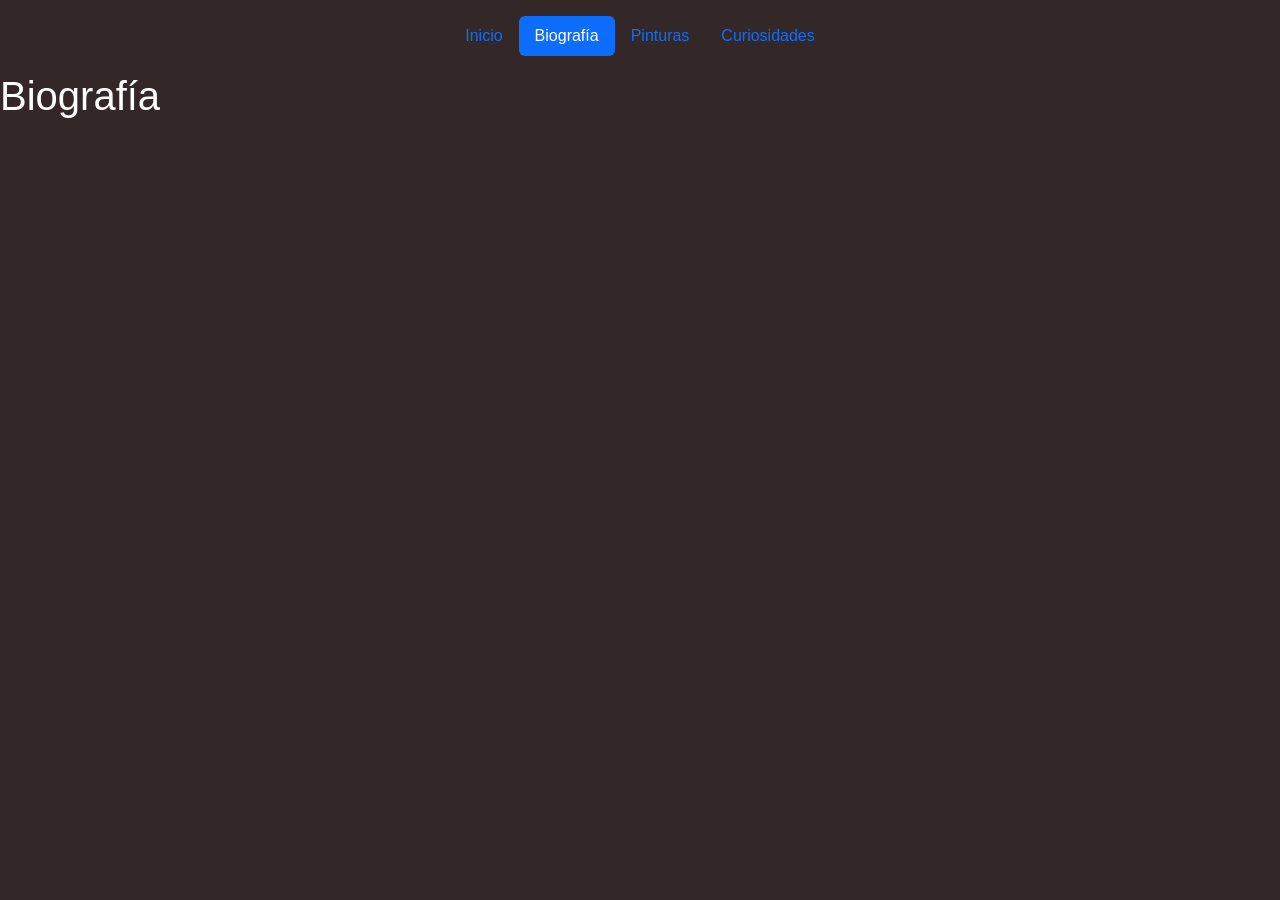
==== Biografía.html @ 465df20d "Add files via upload" ====
<!DOCTYPE html>
<html lang="en">
<head>
    <meta charset="UTF-8">
    <meta name="viewport" content="width=device-width, initial-scale=1.0">
    <title>Vicent Van Gogh</title>
    <link href="https://cdn.jsdelivr.net/npm/bootstrap@5.3.8/dist/css/bootstrap.min.css" rel="stylesheet" href= integrity="sha384-sRIl4kxILFvY47J16cr9ZwB07vP4J8+LH7qKQnuqkuIAvNWLzeN8tE5YBujZqJLB" crossorigin="anonymous">
    <style>
        body{
            font-family:Arial, Helvetica, sans-serif;
            background-color: #332827;
            color: white;
        }
    </style>
</head>
<body>
    <header class="d-flex justify-content-center py-3">
        <ul class="nav nav-pills"> 
            <li class="nav-item"><a href="Inicio.html" class="nav-link">Inicio</a></li> 
            <li class="nav-item"><a href="Biografía.html" class="nav-link active" aria-current="page">Biografía</a></li> 
            <li class="nav-item"><a href="Pinturas.html" class="nav-link">Pinturas</a></li> 
            <li class="nav-item"><a href="Curiosidades.html" class="nav-link">Curiosidades</a></li> 
        </ul> 
    </header> 
<h1 id="header">Biografía</h1>
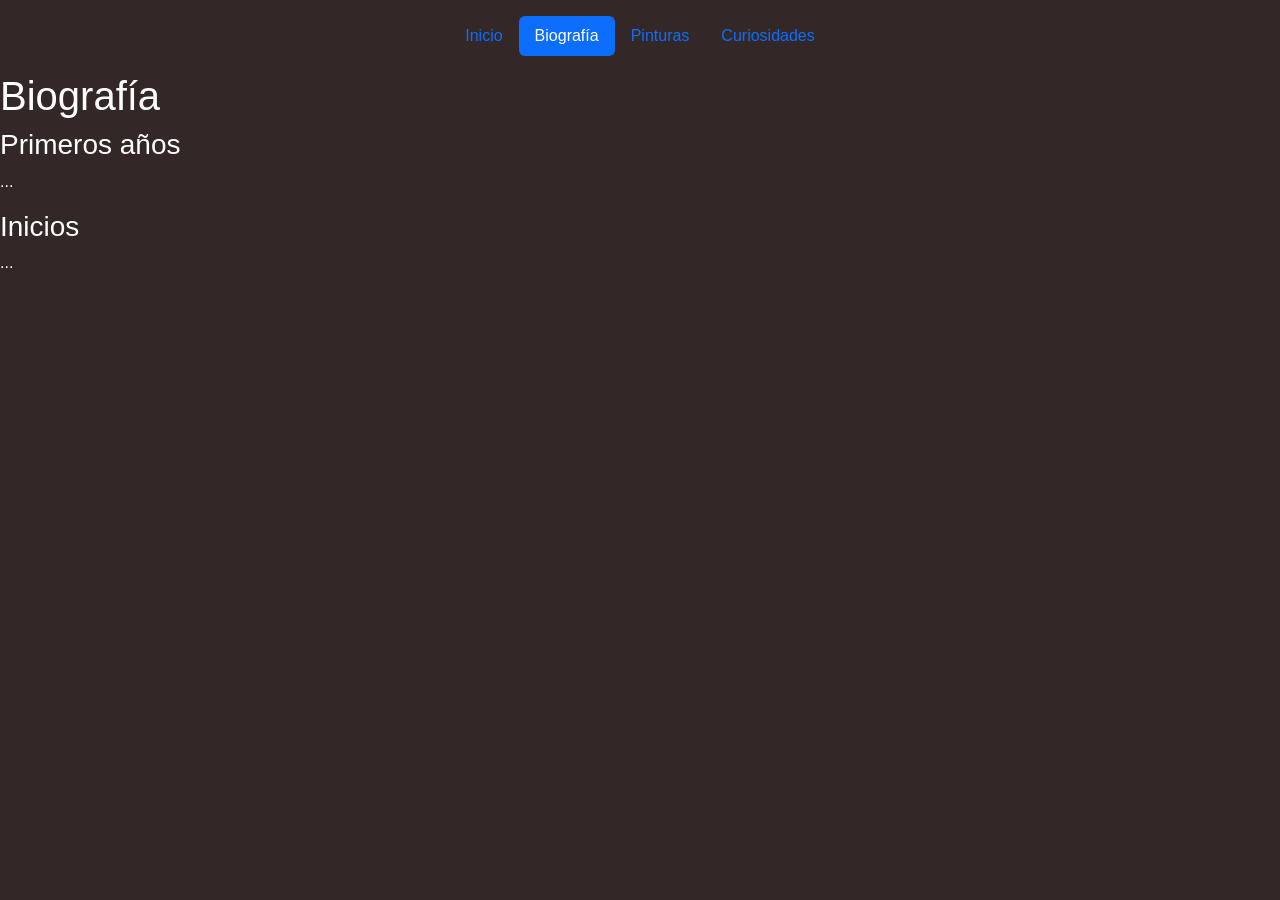
==== commit 17122ebd: "Update Biografía.html" ====
--- a/Biografía.html
+++ b/Biografía.html
@@ -16,10 +16,14 @@
 <body>
     <header class="d-flex justify-content-center py-3">
         <ul class="nav nav-pills"> 
-            <li class="nav-item"><a href="Inicio.html" class="nav-link">Inicio</a></li> 
+            <li class="nav-item"><a href="index.html" class="nav-link">Inicio</a></li> 
             <li class="nav-item"><a href="Biografía.html" class="nav-link active" aria-current="page">Biografía</a></li> 
             <li class="nav-item"><a href="Pinturas.html" class="nav-link">Pinturas</a></li> 
             <li class="nav-item"><a href="Curiosidades.html" class="nav-link">Curiosidades</a></li> 
         </ul> 
     </header> 
-<h1 id="header">Biografía</h1> +<h1 id="header">Biografía</h1> 
+<h3>Primeros años</h3>
+    <p>...</p>
+<h3>Inicios</h3>
+    <p>...</p>
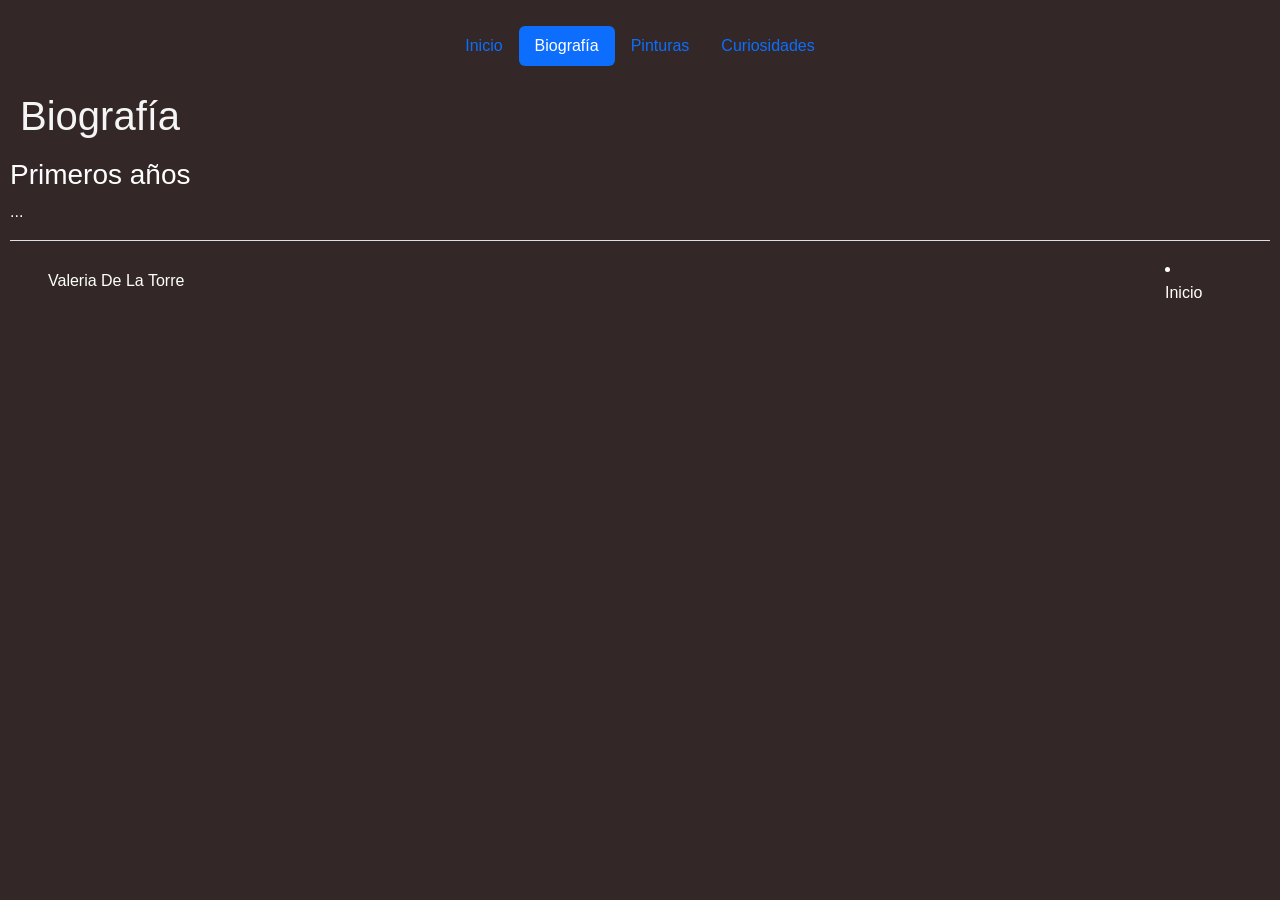
==== commit c4c55652: "Update Biografía.html" ====
--- a/Biografía.html
+++ b/Biografía.html
@@ -4,12 +4,14 @@
     <meta charset="UTF-8">
     <meta name="viewport" content="width=device-width, initial-scale=1.0">
     <title>Vicent Van Gogh</title>
-    <link href="https://cdn.jsdelivr.net/npm/bootstrap@5.3.8/dist/css/bootstrap.min.css" rel="stylesheet" href= integrity="sha384-sRIl4kxILFvY47J16cr9ZwB07vP4J8+LH7qKQnuqkuIAvNWLzeN8tE5YBujZqJLB" crossorigin="anonymous">
+    <link rel="stylesheet" href="EstilosVan.css">
+    <link href="https://cdn.jsdelivr.net/npm/bootstrap@5.3.8/dist/css/bootstrap.min.css" rel="stylesheet" integrity="sha384-sRIl4kxILFvY47J16cr9ZwB07vP4J8+LH7qKQnuqkuIAvNWLzeN8tE5YBujZqJLB" crossorigin="anonymous">
     <style>
         body{
             font-family:Arial, Helvetica, sans-serif;
             background-color: #332827;
             color: white;
+            padding: 10px;
         }
     </style>
 </head>
@@ -21,9 +23,23 @@
             <li class="nav-item"><a href="Pinturas.html" class="nav-link">Pinturas</a></li> 
             <li class="nav-item"><a href="Curiosidades.html" class="nav-link">Curiosidades</a></li> 
         </ul> 
-    </header> 
-<h1 id="header">Biografía</h1> 
+    </header>
+    
+<h1 id="head">Biografía</h1> 
 <h3>Primeros años</h3>
-    <p>...</p>
-<h3>Inicios</h3>
-    <p>...</p>
+<p>...</p>
+<div class="border-top"></div>
+<div class="d-flex flex-wrap justify-content-between align-items-center py-3 my-9">
+        <div class="col-md-4 d-flex align-items-center"> 
+            <a href="/" class="mb-3 me-2 mb-md-0 text-body-secondary text-decoration-none lh-1" aria-label="Bootstrap"> 
+                <svg class="bi" width="30" height="24" aria-hidden="true"> 
+                    <use xlink:href="#bootstrap"></use> 
+                </svg> 
+            </a> 
+            <span class="mb-3 mb-md-0">Valeria De La Torre</span> 
+        </div> 
+        <div class="col-md-1 d-flex align-items-center"> 
+            <li class="nav-item">
+                <a href="index.html" class="nav-link">Inicio</a> 
+            </li>
+</div>
--- a/EstilosVan.css
+++ b/EstilosVan.css
@@ -0,0 +1,57 @@
+#head{
+    color: whitesmoke;
+    vertical-align: middle;
+    padding: 10px;
+} 
+#head2{
+    color: black;
+    vertical-align: middle;
+    padding: 10px;
+} 
+
+.nunito {
+  font-family: "Nunito", sans-serif;
+  font-optical-sizing: auto;
+  font-weight: 300;
+  font-style: normal;
+}
+
+.marco{
+    border: solid 25px black;
+    width: 250px;
+}
+
+.marco2{
+    border: solid 10px black;
+    width: 250px;
+}
+
+img{
+  width: 100%;
+  max-width: 400px;
+  object-fit: cover;
+  vertical-align: middle; 
+}
+.w{
+  padding: 0 15px;
+  display: flex;
+  flex-wrap: wrap;
+  align-items: center;
+  justify-content: space-around;
+  gap: 20px;
+}
+.textov{
+  flex: 1;
+}
+.fondo{
+  color: black;
+  font-family: Arial, Helvetica, sans-serif;
+  background-color: #ccb0ab;
+}
+.pills{
+  background-color: #67403A;
+  color: white;
+}
+.apill{
+  background-color: #4D1C15;
+}
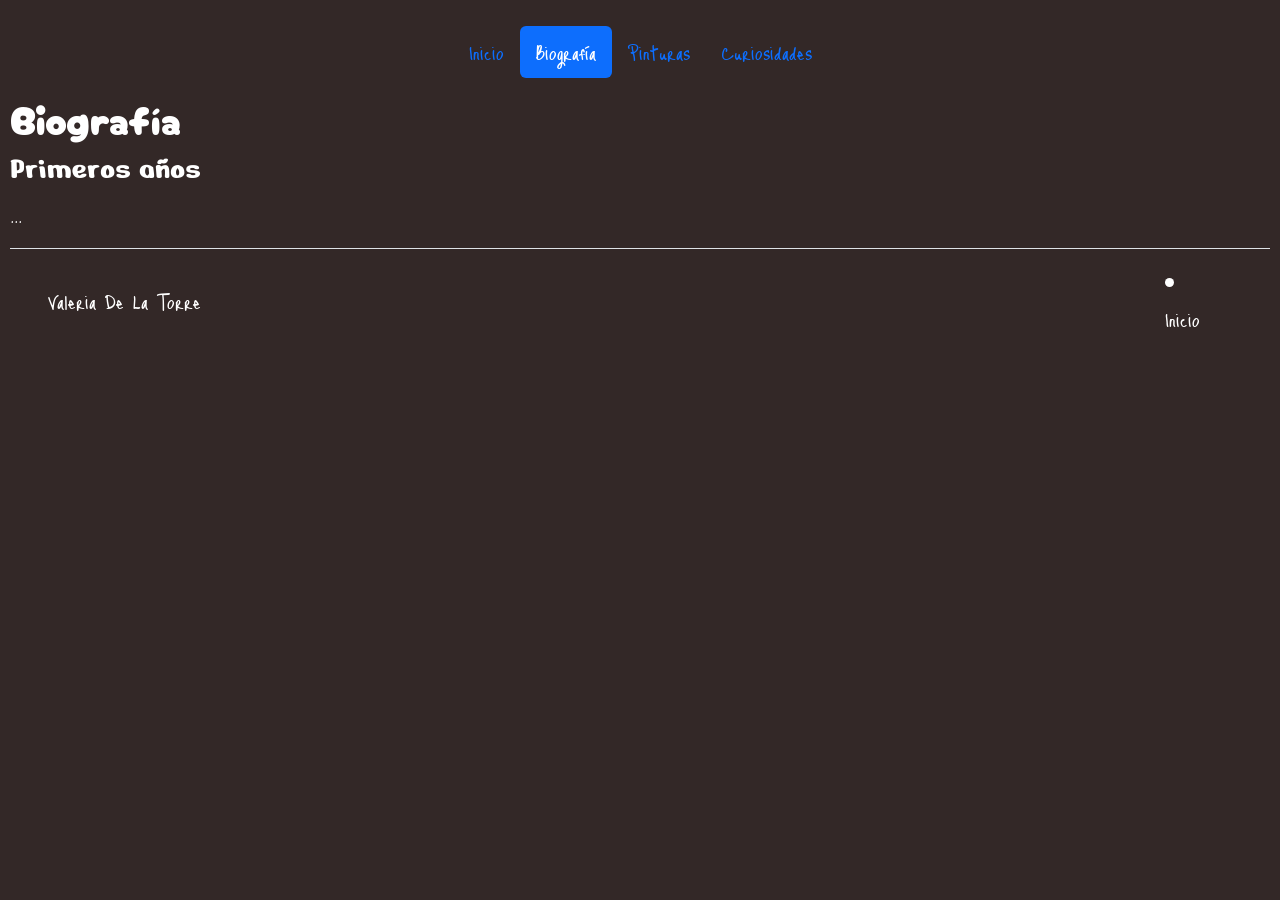
==== commit c347eb0f: "Update Biografía.html" ====
--- a/Biografía.html
+++ b/Biografía.html
@@ -6,6 +6,9 @@
     <title>Vicent Van Gogh</title>
     <link rel="stylesheet" href="EstilosVan.css">
     <link href="https://cdn.jsdelivr.net/npm/bootstrap@5.3.8/dist/css/bootstrap.min.css" rel="stylesheet" integrity="sha384-sRIl4kxILFvY47J16cr9ZwB07vP4J8+LH7qKQnuqkuIAvNWLzeN8tE5YBujZqJLB" crossorigin="anonymous">
+    <link rel="preconnect" href="https://fonts.googleapis.com">
+    <link rel="preconnect" href="https://fonts.gstatic.com" crossorigin>
+    <link href="https://fonts.googleapis.com/css2?family=Cherry+Bomb+One&family=Just+Me+Again+Down+Here&family=Nerko+One&display=swap" rel="stylesheet">
     <style>
         body{
             font-family:Arial, Helvetica, sans-serif;
@@ -15,7 +18,7 @@
         }
     </style>
 </head>
-<body>
+<body class="justmeagain">
     <header class="d-flex justify-content-center py-3">
         <ul class="nav nav-pills"> 
             <li class="nav-item"><a href="index.html" class="nav-link">Inicio</a></li> 
@@ -24,12 +27,13 @@
             <li class="nav-item"><a href="Curiosidades.html" class="nav-link">Curiosidades</a></li> 
         </ul> 
     </header>
-    
-<h1 id="head">Biografía</h1> 
-<h3>Primeros años</h3>
+
+<h1 class="cherry">Biografía</h1> 
+<h3 class="nerko">Primeros años</h3>
 <p>...</p>
-<div class="border-top"></div>
-<div class="d-flex flex-wrap justify-content-between align-items-center py-3 my-9">
+
+<div class="border-top">
+    <div class="d-flex flex-wrap justify-content-between align-items-center py-3 my-9">
         <div class="col-md-4 d-flex align-items-center"> 
             <a href="/" class="mb-3 me-2 mb-md-0 text-body-secondary text-decoration-none lh-1" aria-label="Bootstrap"> 
                 <svg class="bi" width="30" height="24" aria-hidden="true"> 
@@ -42,4 +46,8 @@
             <li class="nav-item">
                 <a href="index.html" class="nav-link">Inicio</a> 
             </li>
+        </div>
+    </div>
 </div>
+</body>
+</html>
--- a/EstilosVan.css
+++ b/EstilosVan.css
@@ -1,19 +1,41 @@
 #head{
-    color: whitesmoke;
-    vertical-align: middle;
-    padding: 10px;
-} 
+  color: whitesmoke;
+  vertical-align: middle;
+  padding: 10px;
+}
+
 #head2{
     color: black;
     vertical-align: middle;
     padding: 10px;
 } 
 
-.nunito {
-  font-family: "Nunito", sans-serif;
-  font-optical-sizing: auto;
-  font-weight: 300;
+.cherry{
+  font-family: "Cherry Bomb One", system-ui;
+  font-weight: 400;
   font-style: normal;
+}
+
+.justmeagain{
+  font-family: "Just Me Again Down Here", cursive;
+  font-weight: 400;
+  font-style: normal;
+  font-size: x-large;
+}
+
+.nerko{
+  font-family: "Nerko One", cursive;
+  font-weight: 400;
+  font-style: normal;
+  font-size: xx-large;
+}
+
+#tit1{
+  font-family: "cherry";
+}
+
+#tit2{
+  font-family: "nerko";
 }
 
 .marco{
@@ -48,10 +70,3 @@
   font-family: Arial, Helvetica, sans-serif;
   background-color: #ccb0ab;
 }
-.pills{
-  background-color: #67403A;
-  color: white;
-}
-.apill{
-  background-color: #4D1C15;
-}
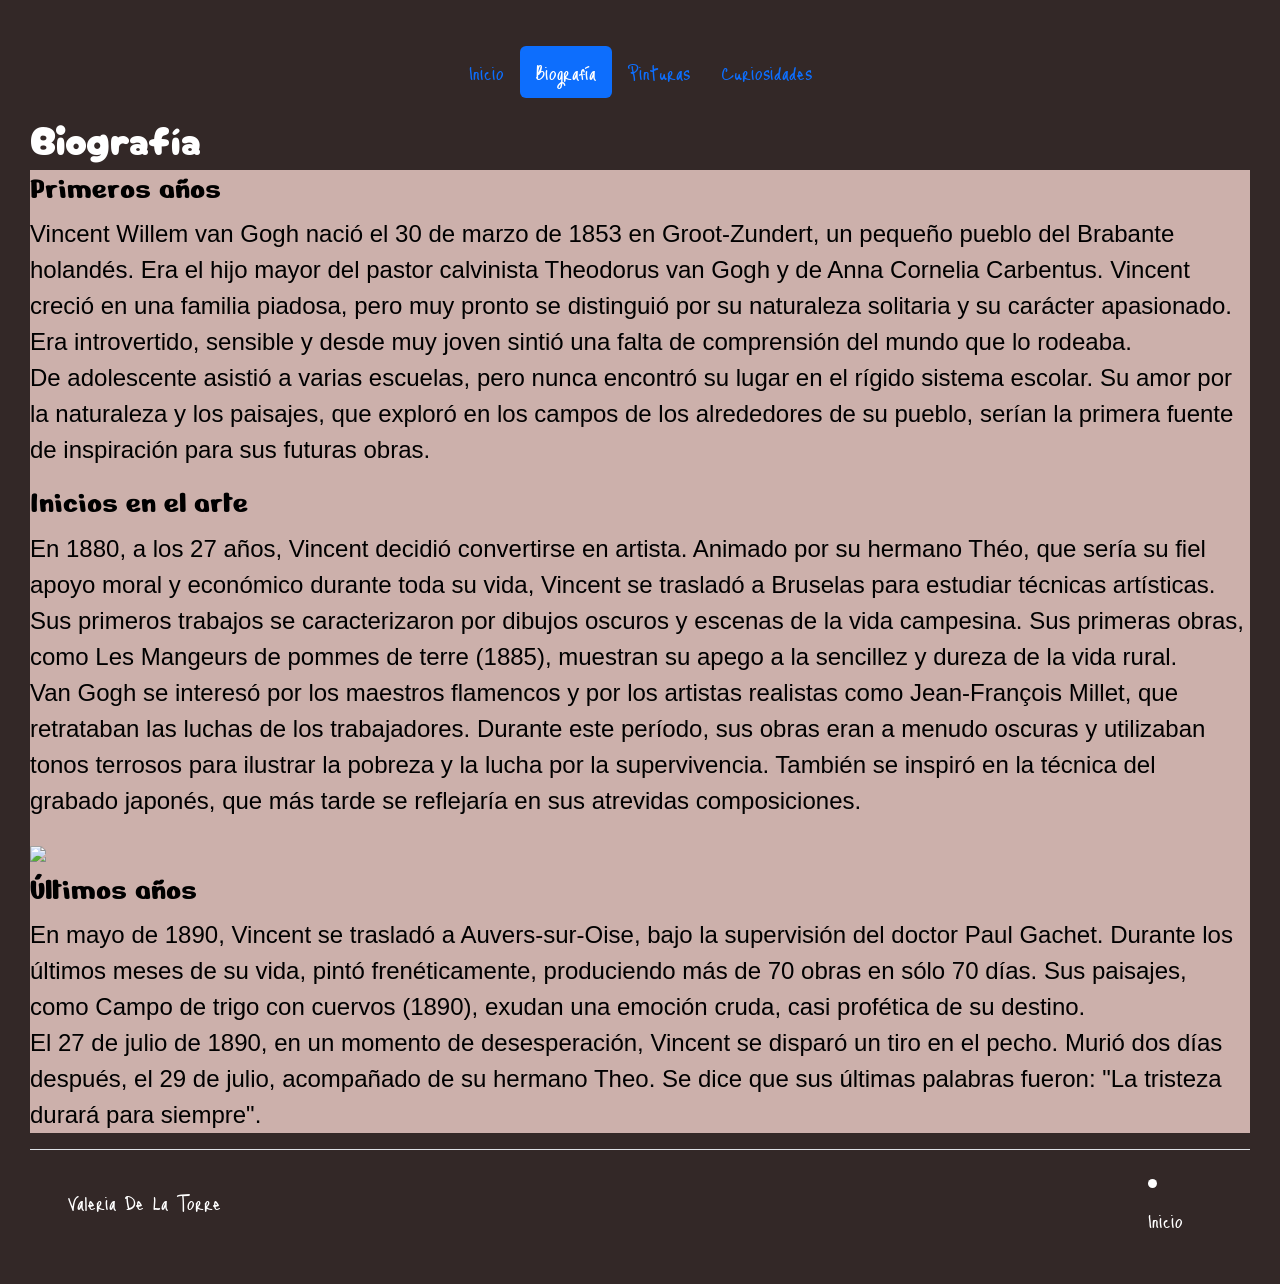
==== commit bc87adc5: "Update Biografía.html" ====
--- a/Biografía.html
+++ b/Biografía.html
@@ -15,9 +15,11 @@
             background-color: #332827;
             color: white;
             padding: 10px;
+            margin: 20px;
         }
     </style>
 </head>
+<div class="top">
 <body class="justmeagain">
     <header class="d-flex justify-content-center py-3">
         <ul class="nav nav-pills"> 
@@ -27,11 +29,25 @@
             <li class="nav-item"><a href="Curiosidades.html" class="nav-link">Curiosidades</a></li> 
         </ul> 
     </header>
-
+</div>
 <h1 class="cherry">Biografía</h1> 
-<h3 class="nerko">Primeros años</h3>
-<p>...</p>
-
+<div class="fondo">
+    <h3 class="nerko">Primeros años</h3>
+    <p id="txt">Vincent Willem van Gogh nació el 30 de marzo de 1853 en Groot-Zundert, un pequeño pueblo del Brabante holandés. Era el hijo mayor del pastor calvinista Theodorus van Gogh y de Anna Cornelia Carbentus. Vincent creció en una familia piadosa, pero muy pronto se distinguió por su naturaleza solitaria y su carácter apasionado. Era introvertido, sensible y desde muy joven sintió una falta de comprensión del mundo que lo rodeaba.<br>
+    De adolescente asistió a varias escuelas, pero nunca encontró su lugar en el rígido sistema escolar. Su amor por la naturaleza y los paisajes, que exploró en los campos de los alrededores de su pueblo, serían la primera fuente de inspiración para sus futuras obras.</p>
+    
+        <h3 class="nerko">Inicios en el arte</h3>
+    <div class="y">
+        <div class="textov">
+            <p id="txt">En 1880, a los 27 años, Vincent decidió convertirse en artista. Animado por su hermano Théo, que sería su fiel apoyo moral y económico durante toda su vida, Vincent se trasladó a Bruselas para estudiar técnicas artísticas. Sus primeros trabajos se caracterizaron por dibujos oscuros y escenas de la vida campesina. Sus primeras obras, como Les Mangeurs de pommes de terre (1885), muestran su apego a la sencillez y dureza de la vida rural.<br>
+            Van Gogh se interesó por los maestros flamencos y por los artistas realistas como Jean-François Millet, que retrataban las luchas de los trabajadores. Durante este período, sus obras eran a menudo oscuras y utilizaban tonos terrosos para ilustrar la pobreza y la lucha por la supervivencia. También se inspiró en la técnica del grabado japonés, que más tarde se reflejaría en sus atrevidas composiciones.</p>
+        </div>
+        <img src="https://upload.wikimedia.org/wikipedia/commons/b/b1/Van-willem-vincent-gogh-die-kartoffelesser-03850.jpg">
+    </div>
+        <h3 class="nerko">Últimos años</h3>
+        <p id="txt">En mayo de 1890, Vincent se trasladó a Auvers-sur-Oise, bajo la supervisión del doctor Paul Gachet. Durante los últimos meses de su vida, pintó frenéticamente, produciendo más de 70 obras en sólo 70 días. Sus paisajes, como Campo de trigo con cuervos (1890), exudan una emoción cruda, casi profética de su destino.<br>
+        El 27 de julio de 1890, en un momento de desesperación, Vincent se disparó un tiro en el pecho. Murió dos días después, el 29 de julio, acompañado de su hermano Theo. Se dice que sus últimas palabras fueron: "La tristeza durará para siempre".</p>
+</div>
 <div class="border-top">
     <div class="d-flex flex-wrap justify-content-between align-items-center py-3 my-9">
         <div class="col-md-4 d-flex align-items-center"> 
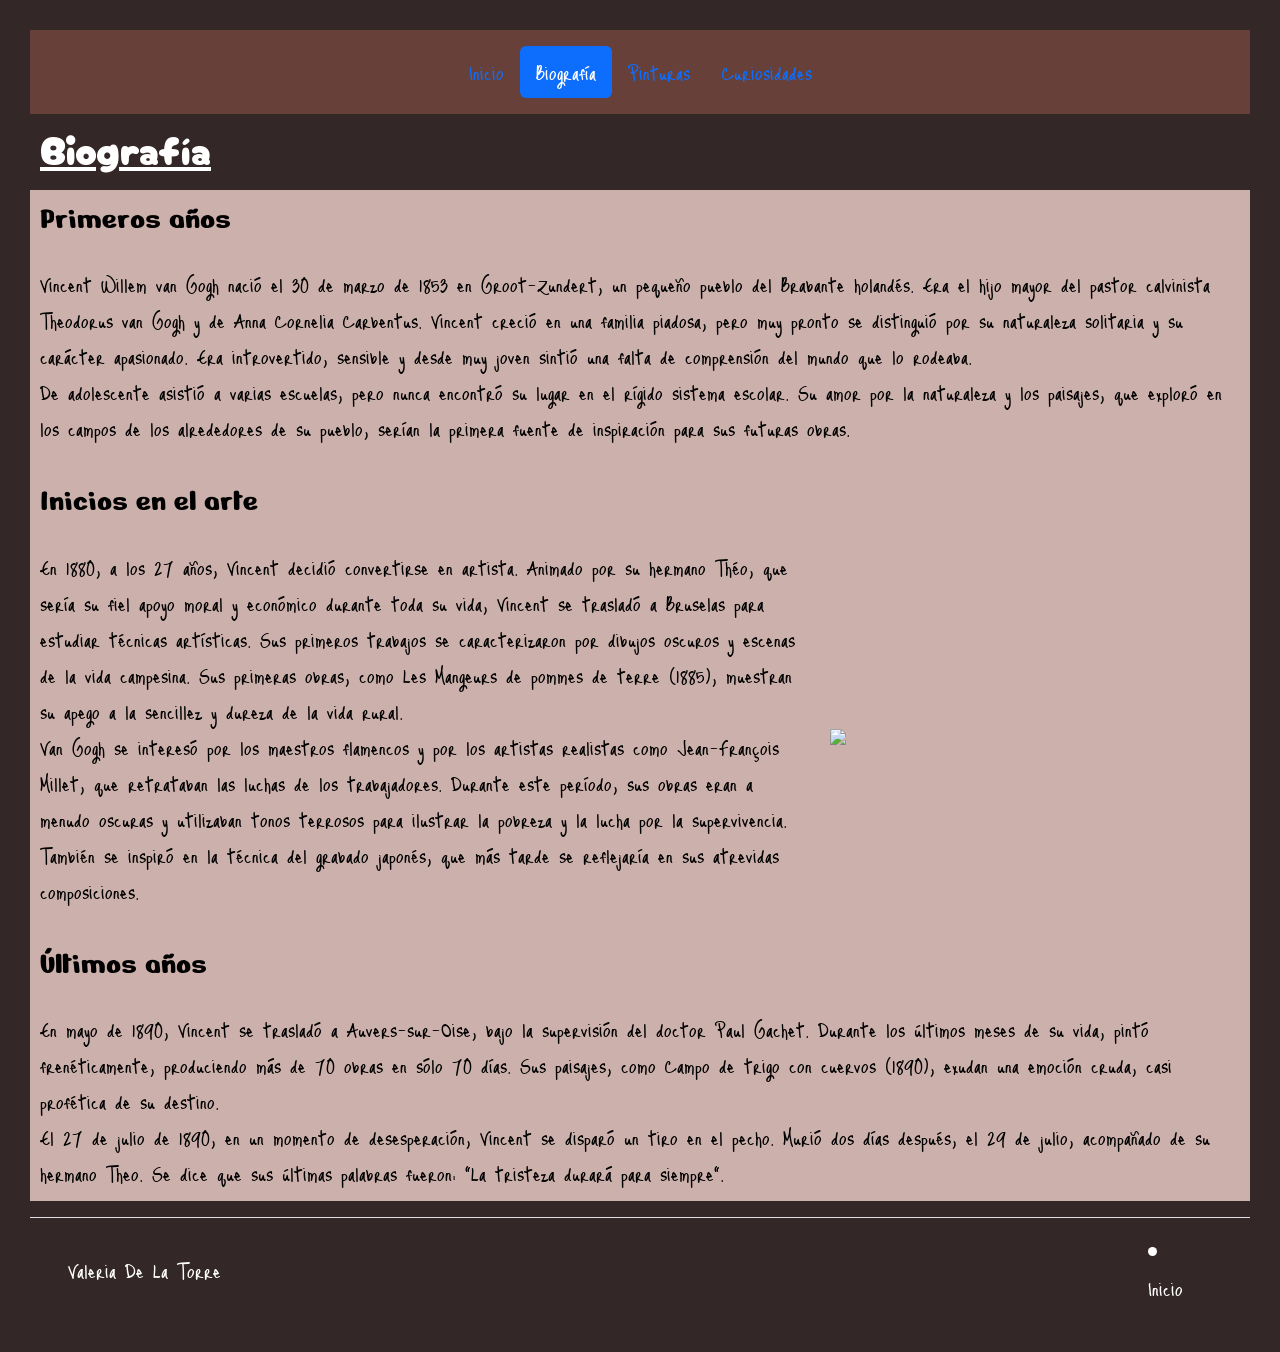
==== commit 56e4ad74: "Update Biografía.html" ====
--- a/Biografía.html
+++ b/Biografía.html
@@ -33,7 +33,7 @@
 <h1 class="cherry">Biografía</h1> 
 <div class="fondo">
     <h3 class="nerko">Primeros años</h3>
-    <p id="txt">Vincent Willem van Gogh nació el 30 de marzo de 1853 en Groot-Zundert, un pequeño pueblo del Brabante holandés. Era el hijo mayor del pastor calvinista Theodorus van Gogh y de Anna Cornelia Carbentus. Vincent creció en una familia piadosa, pero muy pronto se distinguió por su naturaleza solitaria y su carácter apasionado. Era introvertido, sensible y desde muy joven sintió una falta de comprensión del mundo que lo rodeaba.<br>
+    <p id="txt" class="justmeagain">Vincent Willem van Gogh nació el 30 de marzo de 1853 en Groot-Zundert, un pequeño pueblo del Brabante holandés. Era el hijo mayor del pastor calvinista Theodorus van Gogh y de Anna Cornelia Carbentus. Vincent creció en una familia piadosa, pero muy pronto se distinguió por su naturaleza solitaria y su carácter apasionado. Era introvertido, sensible y desde muy joven sintió una falta de comprensión del mundo que lo rodeaba.<br>
     De adolescente asistió a varias escuelas, pero nunca encontró su lugar en el rígido sistema escolar. Su amor por la naturaleza y los paisajes, que exploró en los campos de los alrededores de su pueblo, serían la primera fuente de inspiración para sus futuras obras.</p>
     
         <h3 class="nerko">Inicios en el arte</h3>
--- a/EstilosVan.css
+++ b/EstilosVan.css
@@ -1,53 +1,55 @@
-#head{
+h1{
   color: whitesmoke;
   vertical-align: middle;
   padding: 10px;
+  text-decoration: underline;
 }
-
-#head2{
+h3{
     color: black;
     vertical-align: middle;
     padding: 10px;
-} 
-
+}
+#txt{
+  color: black;
+  vertical-align: middle;
+  padding: 10px;
+}
+#txtw{
+  color: white;
+  vertical-align: middle;
+  padding: 10px;
+}
 .cherry{
   font-family: "Cherry Bomb One", system-ui;
   font-weight: 400;
   font-style: normal;
 }
-
 .justmeagain{
   font-family: "Just Me Again Down Here", cursive;
   font-weight: 400;
   font-style: normal;
   font-size: x-large;
 }
-
 .nerko{
   font-family: "Nerko One", cursive;
   font-weight: 400;
   font-style: normal;
   font-size: xx-large;
 }
-
 #tit1{
   font-family: "cherry";
 }
-
 #tit2{
   font-family: "nerko";
 }
-
 .marco{
     border: solid 25px black;
     width: 250px;
 }
-
 .marco2{
     border: solid 10px black;
     width: 250px;
 }
-
 img{
   width: 100%;
   max-width: 400px;
@@ -62,11 +64,21 @@
   justify-content: space-around;
   gap: 20px;
 }
+.y{
+  padding-right: 20px;
+  display: flex;
+  flex-wrap: wrap;
+  align-items: center;
+  justify-content: space-around;
+  gap: 20px;
+}
 .textov{
   flex: 1;
 }
 .fondo{
   color: black;
-  font-family: Arial, Helvetica, sans-serif;
   background-color: #ccb0ab;
 }
+.top{
+  background-color: #67403A;
+}
